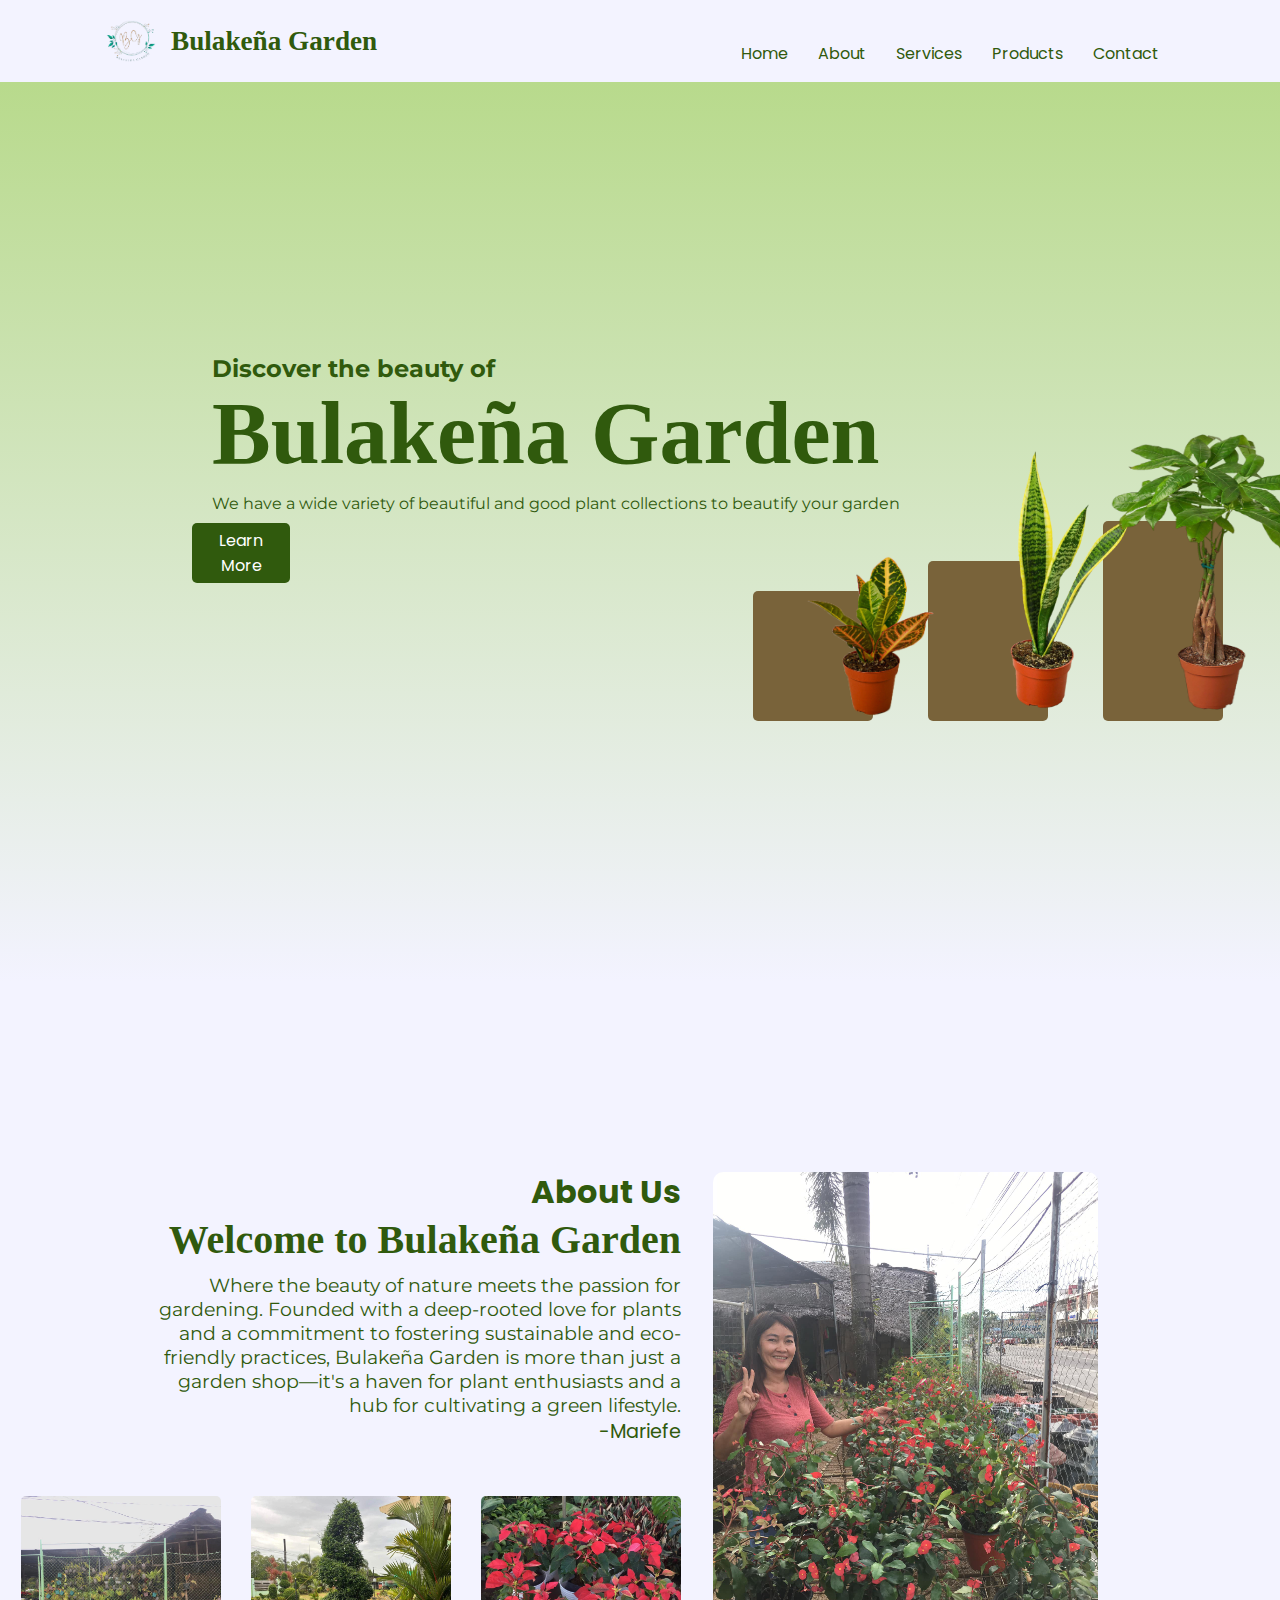
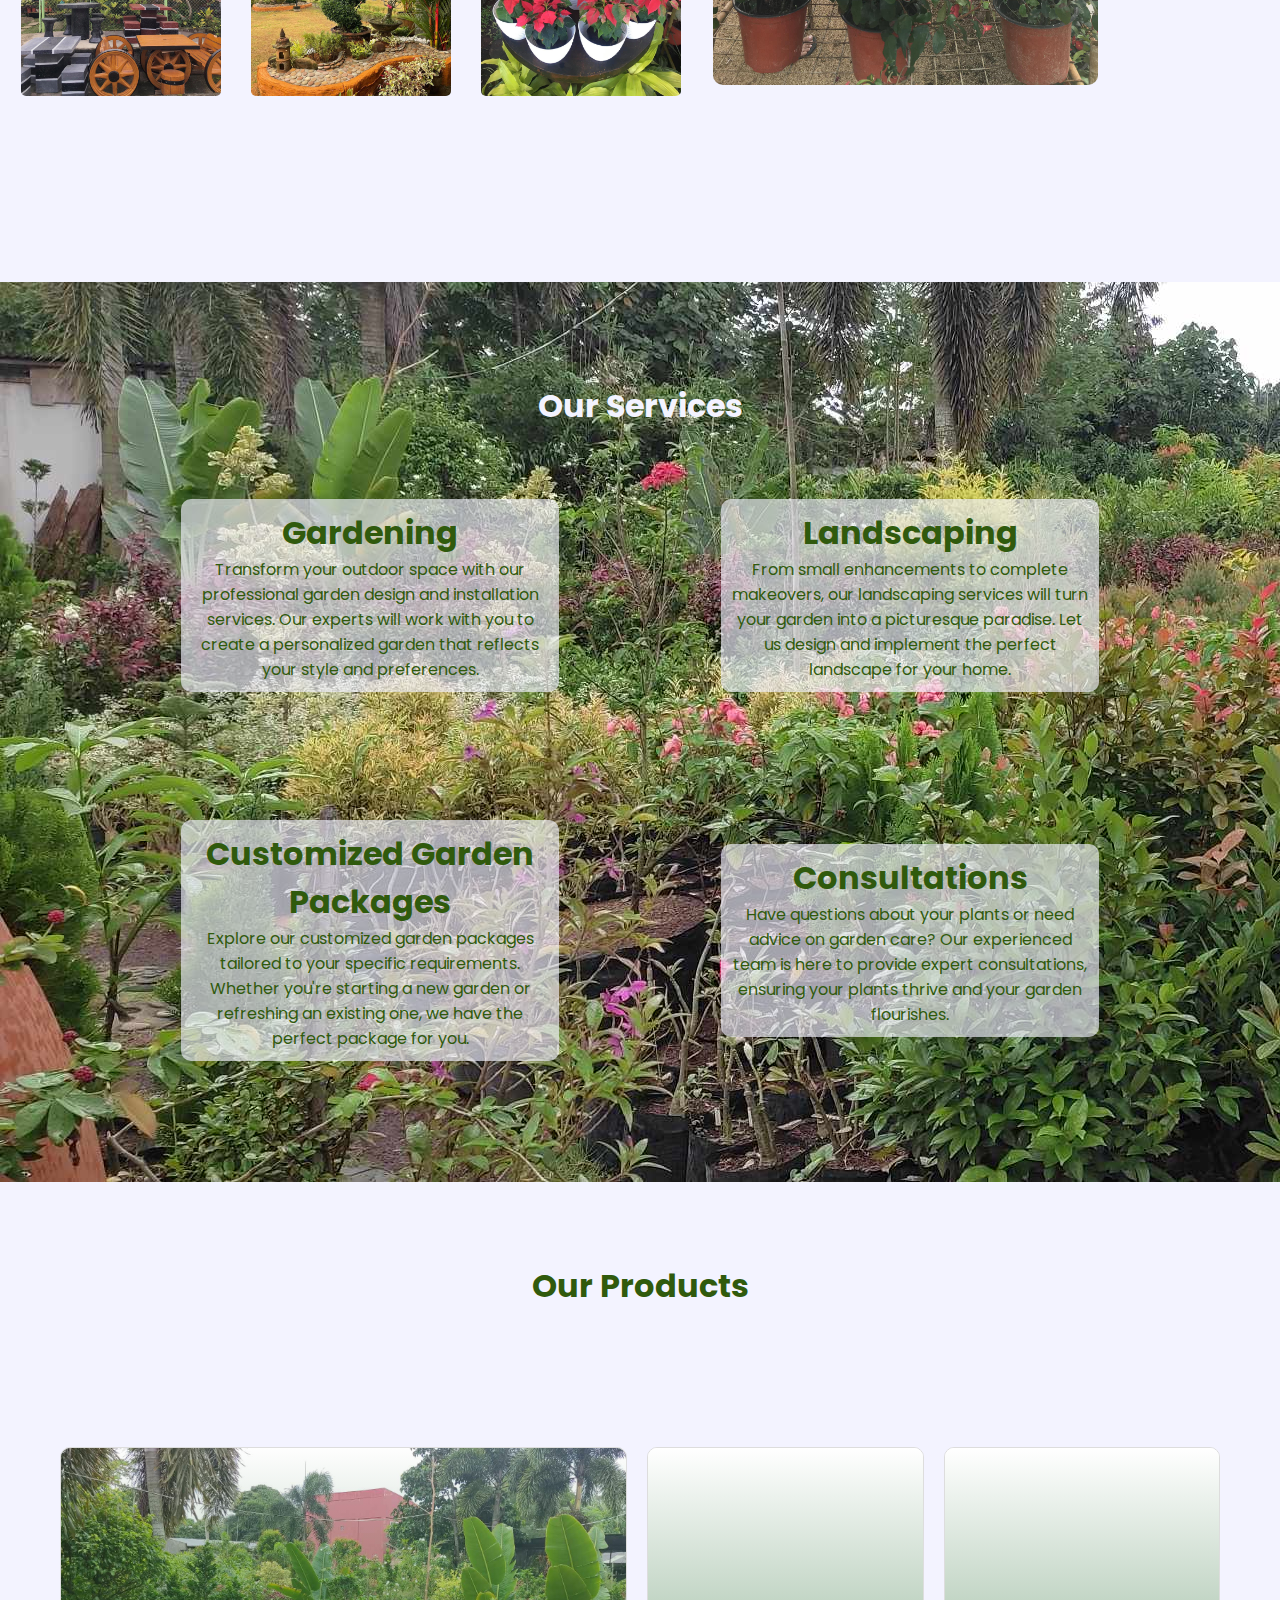
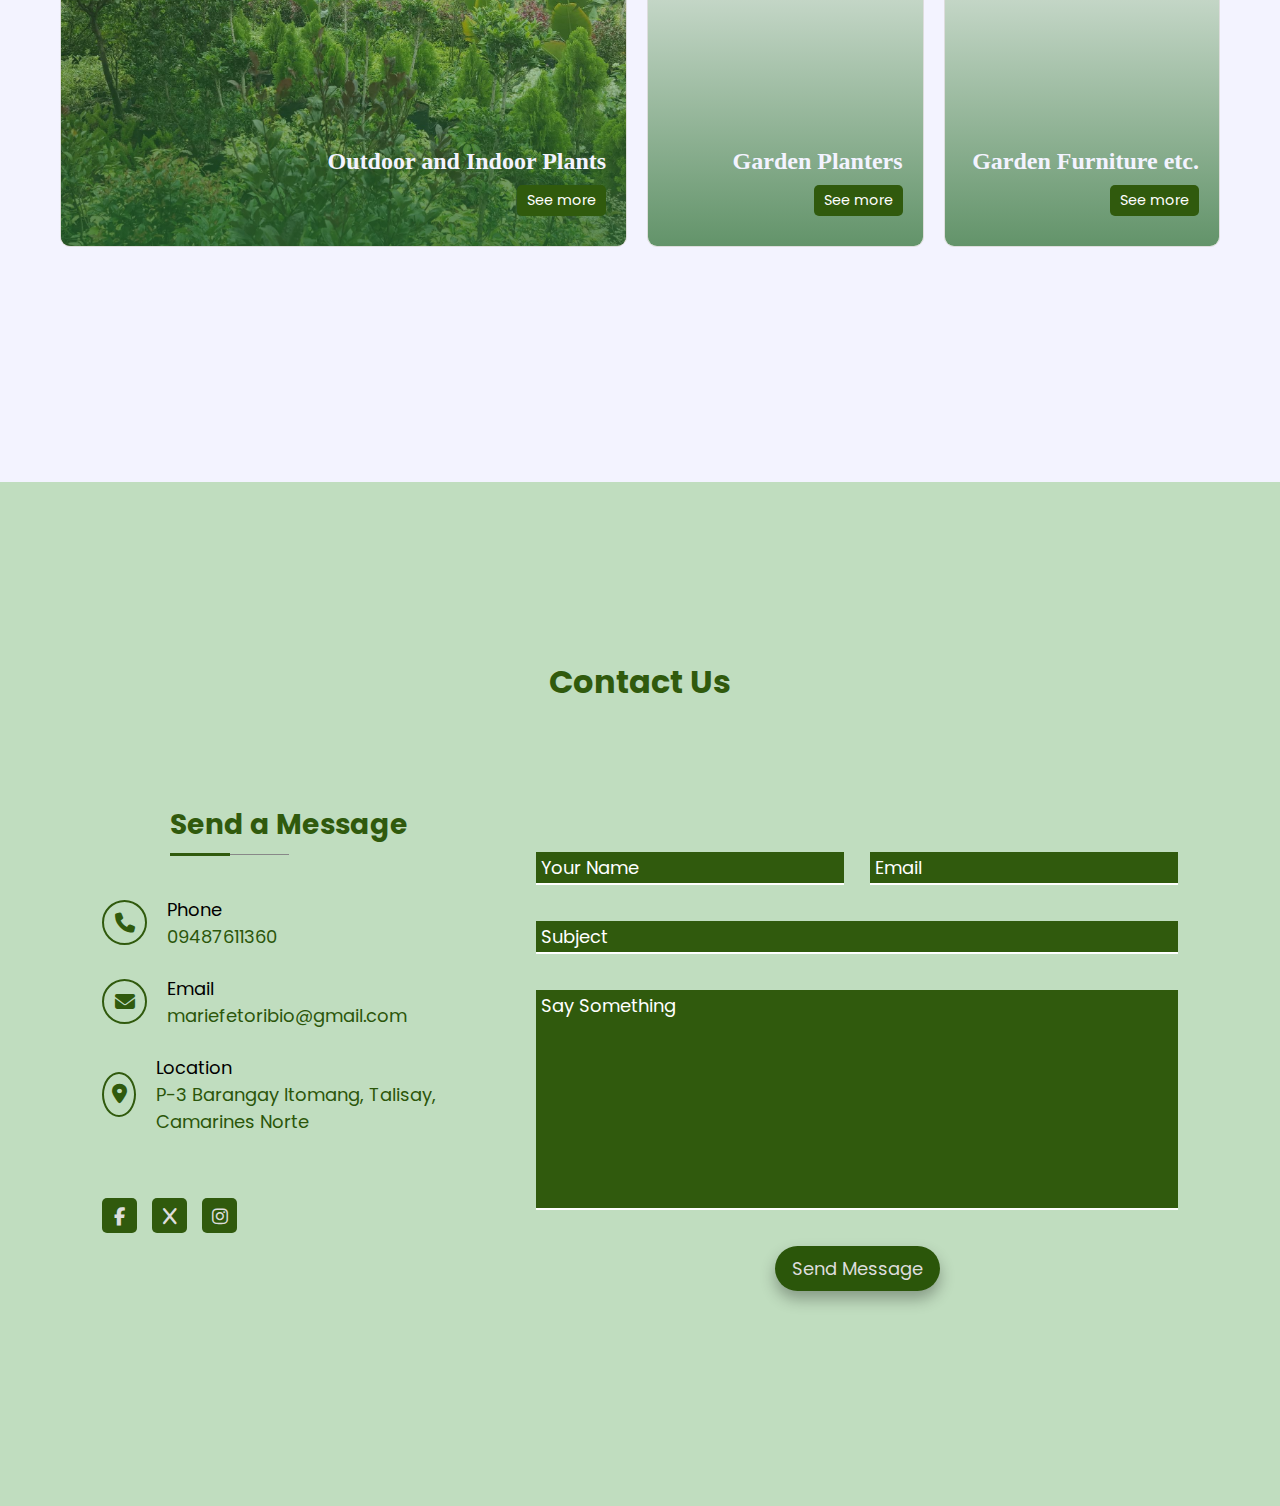
==== bulakena-garden/index.html @ 01ab7119 "first commit" ====
<!DOCTYPE html>
<html lang="en">

<head>
    <!-- Meta tags for character set and viewport -->
    <meta charset="UTF-8">
    <meta name="viewport" content="width=device-width, initial-scale=1.0">

    <!-- External stylesheets and fonts -->
    <link rel="stylesheet" href="mainstyles.css">
    <link rel="stylesheet" href="https://cdnjs.cloudflare.com/ajax/libs/font-awesome/6.1.1/css/all.min.css"/>
    <link href="https://fonts.googleapis.com/css2?family=Montserrat:wght@400;700&family=Roca+One&display=swap" rel="stylesheet">
    <link href="https://fonts.googleapis.com/css2?family=Poppins:ital,wght@0,100;0,200;0,400;0,500;0,600;0,800;1,900&display=swap" rel="stylesheet">

    <!-- Title of the webpage -->
    <title>Bulakeña Garden</title>
</head>

<body>
    <!-- Header section -->
    <header>
        <!-- Logo and business name -->
        <div class="logo">
            <img src="Images/logo.png" alt="Business Logo">
            <h1 class="business-name">Bulakeña Garden</h1>
        </div>
        
        <!-- Menu toggle button -->
        <div class="menu-toggle" onclick="toggleMenu()">
            <div class="bar"></div>
            <div class="bar"></div>
            <div class="bar"></div>
        </div>
        
        <!-- Navigation links -->
        <nav class="nav-links">
            <ul>
                <li><a href="#home">Home</a></li>
                <li><a href="#about">About</a></li>
                <li><a href="#services">Services</a></li>
                <li><a href="#products">Products</a></li>
                <li><a href="#contact">Contact</a></li>
            </ul>
        </nav>
    </header>

    <!-- Home section -->
    <section id="home" class="content-section">
        <!-- Content for the home section -->
        <div class="home-content-container">
            <!-- Left content with text and button -->
            <div class="left-content">
                <h2>Discover the beauty of</h2>
                <h1 class="big-text">Bulakeña Garden</h1>
                <p>We have a wide variety of beautiful and good plant collections to beautify your garden</p>
                <a href="#about" class="learn-more-button">Learn More</a>
            </div>
            
            <!-- Small squares and images -->
            <div class="small-squares">
                <div class="square square1"></div>
                <div class="square square2"></div>
                <div class="square square3"></div>
            </div>
            
            <!-- Images of plants -->
            <div class="home-images">
                <img src="Images/Croton.png" alt="Croton plant" class="croton-image">
                <img src="Images/Snake.png" alt="Snake plant" class="snake-image">
                <img src="Images/Money.png" alt="Money plant" class="money-image">
            </div>            
        </div>
    </section>

    <!-- About section -->
    <section id="about" class="content-section">
        <!-- Content for the about section -->
        <div class="about-content-container">
            <!-- Left content with text and images -->
            <div class="about-left">
                <h2>About Us</h2>
                <h1>Welcome to Bulakeña Garden</h1>
                <p>Where the beauty of nature meets the passion for gardening. Founded with a deep-rooted love for plants and a commitment to fostering sustainable and eco-friendly practices, Bulakeña Garden is more than just a garden shop—it's a haven for plant enthusiasts and a hub for cultivating a green lifestyle. <span style="display: block;">-Mariefe</span></p>
                <div class="bottom-left-images">
                    <img src="Images/aboutus1.jpg" alt="Image 1">
                    <img src="Images/aboutus2.jpg" alt="Image 2">
                    <img src="Images/aboutus3.jpg" alt="Image 3">
                </div>
            </div>
            
            <!-- Right content with owner's image -->
            <div class="about-right">
                <img src="Images/OwnerImg1.jpg" alt="Owners Picture">
            </div>
        </div>
    </section>

    <!-- Services section -->
    <section id="services" class="content-section">
        <!-- Background and services information -->
        <div class="services-bg">
            <h1 class="services-text-center">Our Services</h1>
            <div class="services-squares">
                <!-- Individual service squares with details -->
                <div class="square square1">
                    <h1>Gardening</h1>
                    <p>Transform your outdoor space with our professional garden design and installation services. Our experts will work with you to create a personalized garden that reflects your style and preferences.</p>
                </div>
                <div class="square square2">
                    <h1>Landscaping</h1>
                    <p>From small enhancements to complete makeovers, our landscaping services will turn your garden into a picturesque paradise. Let us design and implement the perfect landscape for your home.</p>
                </div>
                <div class="square square3">
                    <h1>Customized Garden Packages</h1>
                    <p>Explore our customized garden packages tailored to your specific requirements. Whether you're starting a new garden or refreshing an existing one, we have the perfect package for you.</p>
                </div>
                <div class="square square4">
                    <h1>Consultations</h1>
                    <p>Have questions about your plants or need advice on garden care? Our experienced team is here to provide expert consultations, ensuring your plants thrive and your garden flourishes.</p>
                </div>
            </div>
        </div>
    </section>

    <!-- Products section -->
    <section id="products" class="content-section">
        <!-- Title and product squares -->
        <h1 class="section-title">Our Products</h1>
        <div class="product-squares">
            <!-- Individual product squares with details -->
            <div class="product-square large-square">
                <div class="square-content custom-square-content" style="background-image: url('Images/productpreview1.jpg');">
                    <h3>Outdoor and Indoor Plants</h3>
                    <a href="products.html#outdoor-indoor-plants" class="see-more-button" target="_blank">See more</a>
                </div>
            </div>
            <div class="product-square small-square">
                <div class="square-content custom-square-content" style="background-image: url('Images/productpreview2.jpg');">
                    <h3>Garden Planters</h3>
                    <a href="products.html#garden-planters" class="see-more-button" target="_blank">See more</a>
                </div>
            </div>
            <div class="product-square small-square">
                <div class="square-content custom-square-content" style="background-image: url('Images/productpreview3.jpg');">
                    <h3>Garden Furniture etc.</h3>
                    <a href="products.html#garden-furnitures" class="see-more-button" target="_blank">See more</a>
                </div>
            </div>
        </div>
    </section>
    
    <!-- Contact section -->
    <section id="contact" class="content-section">
        <h1 class="section-title">Contact Us</h1>
        <!-- Contact information and form -->
        <div class="container">
            <main class="row">
                <!-- Left section with contact details -->
                <section class="col left">
                    <!-- Title for contact section -->
                    <div class="contactTitle">
                        <h2>Send a Message</h2>
                    </div>
                    
                    <!-- Contact information -->
                    <div class="contactInfo">
                        <!-- Phone information -->
                        <div class="iconGroup">
                            <div class="icon">
                                <i class="fa-solid fa-phone"></i>
                            </div>
                            <div class="details">
                                <span>Phone</span>
                                <span>09487611360</span>
                            </div>
                        </div>
                        
                        <!-- Email information -->
                        <div class="iconGroup">
                            <div class="icon">
                                <i class="fa-solid fa-envelope"></i>
                            </div>
                            <div class="details">
                                <span>Email</span>
                                <span>mariefetoribio@gmail.com</span>
                            </div>
                        </div>
                        
                        <!-- Location information -->
                        <div class="iconGroup">
                            <div class="icon">
                                <i class="fa-solid fa-location-dot"></i>
                            </div>
                            <div class="details">
                                <span>Location</span>
                                <span>P-3 Barangay Itomang, Talisay, Camarines Norte </span>
                            </div>
                        </div>
                    </div>
                    
                    <!-- Social media links -->
                    <div class="socialMedia">
                        <a href="https://www.facebook.com/BulkenaGarden" target="_blank"><i class="fa-brands fa-facebook-f"></i></a>
                        <a href="#"><i class="fa-brands fa-x"></i></a>
                        <a href="#"><i class="fa-brands fa-instagram"></i></a>
                    </div>
                </section>

                <!-- Right section with contact form -->
                <section class="col right">
                    <!-- Form for sending a message -->
                    <form class="messageForm">
                        <!-- Input fields for name, email, subject, and message -->
                        <div class="inputGroup halfWidth">
                            <input type="text" name="" required="required">
                            <label>Your Name</label>
                        </div>
                        <div class="inputGroup halfWidth">
                            <input type="email" name="" required="required">
                            <label>Email</label>
                        </div>
                        <div class="inputGroup fullWidth">
                            <input type="text" name="" required="required">
                            <label>Subject</label>
                        </div>
                        <div class="inputGroup fullWidth">
                            <textarea required="required"></textarea>
                            <label>Say Something</label>
                        </div>
                        
                        <!-- Button to send the message -->
                        <div class="inputGroup fullWidth">
                            <button>Send Message</button>
                        </div>
                    </form>
                </section>
            </main>
        </div>
    </section>

    <!-- Button to scroll back to the top -->
    <button id="goTopBtn" onclick="goToTop()">Back to Top</button>
    
    <!-- Script for custom JavaScript -->
    <script src="myjava.js"></script>
</body>

</html>
---- bulakena-garden/mainstyles.css ----
/* General styles for the entire website */
body {
    margin: 0;
    padding: 0;
    font-family: 'Montserrat', sans-serif;
    background-color: #C0DDBF;
}

header {
    background-color: #F3F3FF;
    color: #305A0D;
    padding: 1em;
    display: flex;
    justify-content: space-between;
    align-items: flex-end;
    box-shadow: 0 2px 5px rgba(0, 0, 0, 0.1);
}

.logo {
    display: flex;
    align-items: center;
}

.logo img {
    max-width: 50px;
    margin-right: 10px;
    margin-left: 90px;
}

.business-name {
    font-family: 'Roca One';
    font-size: 1.7em;
    margin: 5px;
}

.nav-links {
    flex-grow: 1;
    text-align: right;
}

nav ul {
    list-style: none;
    font-size: 1em;
    display: flex;
    justify-content: right;
    margin-right: 90px;
}




nav a {
    text-decoration: none;
    color: #305A0D;
    margin: 0 15px;
    transition: all 0.3s ease;
}

nav a:hover {
    font-weight: bold;
    color: #1D3F08;
}




.menu-toggle {
    display: none;
    cursor: pointer;
}

.bar {
    width: 30px;
    height: 3px;
    background-color: #305A0D;
    margin: 6px 0;
    transition: 0.4s;
}



.content {
    display: flex;
    justify-content: space-between;
    padding: 20%;
}

.left-content {
    margin-left: 15%;
    margin-top: 0%;
    margin-bottom: 10%;
}

.content-section {
    height: 100vh;
    display: flex;
    flex-direction: column;
    justify-content: center;
    text-align: center;
}

.content-section h3 {
    margin-bottom: 20px;
}





#goTopBtn {
    display: none;
    position: fixed;
    bottom: 20px;
    right: 20px;
    background-color: #305A0D;
    color: #fff;
    border: none;
    padding: 10px 20px;
    border-radius: 5px;
    cursor: pointer;
}

#goTopBtn:hover {
    background-color: #2b4f0c;
}


/* Home section styles */
#home {
    background: linear-gradient(180deg, rgb(184, 218, 140), #F3F3FF);
}

#home h2,
#home h1,
#home p {
    margin-left: 20px; 
    text-align: left;
}

#home h2 {
    font-family: 'Montserrat', sans-serif;
    font-size: 1.5em;
    color: #305A0D;
    margin-bottom: 0;
}

#home h1 {
    font-family: 'Roca One';
    font-size: 5.5em;
    font-weight: bold;
    color: #305A0D;
    margin-top: 0;
}

#home p {
    margin-top: 10px;
    font-family: 'Montserrat', sans-serif;
    font-size: 1em;
    color: #305A0D;
}



.learn-more-button {
    display: inline-block;
    margin-top: 10px; 
    margin-left: 0px;
    margin-right: 990px;
    padding: 5px 15px;
    background-color: #305A0D;
    color: #fff;
    text-decoration: none;
    border-radius: 5px;
    transition: background-color 0.3s ease;
}

#home .small-squares {
    right: 50px;
    margin-top: -200px;
    margin-bottom: 0px;
    position: absolute;
    display: flex;
}

#home .square {
    background-color: #79633A;
    border-radius: 5px;
    width: 120px;
}

#home .square1 {
    height: 130px;
    margin-right: 50px;
    margin-top: 80px; 
    background-size: cover;
}

#home .square2 {
    height: 160px;
    margin-right: 50px;
    margin-top: 50px; 
    background-size: cover;
}

#home .square3 {
    height: 200px;
    margin-right: 7px;
    margin-top: 10px; 
    background-size: cover;
}


#home .croton-image {
    width: 180px;
    height: 180px;
    position: absolute;
    top: -165px;
    left: 785px;
    z-index: 2;
}

#home .snake-image {
    width: 280px;
    height: 280px;
    position: absolute;
    top: -270px;
    left: 910px;
    z-index: 3;
}

#home .money-image {
    width: 210px;
    height: 310px;
    position: absolute;
    top: -300px;
    left: 1110px;
    z-index: 4;
}

#home .custom-image {
    width: 100px;
    height: 100px;
    position: absolute;
    top: 140px;
    left: 60px;
    z-index: 1;
}

#home .home-images {
    position: relative;
    display: flex;
    justify-content: space-around;
    margin-top: 5px;
}


/* About section styles */
#about {
    background-color: #F3F3FF;
}

.about-content-container {
    display: flex;
    justify-content: space-between;
    align-items: center;
    padding: 50px;
}

.about-left {
    width: 45%;
    text-align: right;
    margin-left: 100px;
}

.about-left h2 {
    font-size: 2em;
    color: #305A0D;
}

.about-left h1 {
    font-family: 'Roca One';
    font-size: 2.5em;
    font-weight: bold;
    color: #305A0D;
    margin-top: 0;
    margin-bottom: 10px;
}

.about-left p {
    font-family: 'Montserrat', sans-serif;
    font-size: 1.2em;
    color: #305A0D;
    margin-top: 0;
}

.bottom-left-images {
    display: flex;
    justify-content: flex-end;
    margin-top: 50px;
}

.bottom-left-images img {
    width: 200px;
    margin-left: 30px;
    border-radius: 5px;
}

.about-right {
    width: 50%;
}

.about-right img {
    width: 70%;
    max-width: 100%;
    margin-right: 100px;
    border-radius: 10px;
}


/* Services section styles */
#services {
    position: relative;
    overflow: hidden;
}

.services-bg {
    position: absolute;
    top: 0;
    left: 0;
    width: 100%;
    height: 100%;
    background-image: url('Images/Servicesbg.jpg');
    background-size: cover;
    opacity: 1em;
}

.services-text-center {
    text-align: center;
    position: relative;
    font-size: 2em;
    color: #F3F3FF;
    margin-top: 100px;
    margin-bottom: -200px;
    z-index: 1;
}

.services-squares {
    display: flex;
    flex-wrap: wrap;
    margin-top: 100px;
    justify-content: space-around;
    align-items: center;
    height: 100%;
    padding: 100px;
}

.square {
    width: 35%;
    background-color: rgba(243, 243, 255, 0.65);
    padding: 10px;
    border-radius: 10px;
    margin: 5px;
}

.square1 {
    margin-top: 10px;
    margin-bottom: 5px;
}

.square2 {
    margin-top: 10px;
    margin-bottom: 5px;
}

.square3 {
    margin-top: 5px;
    margin-bottom: 10px;
}

.square4 {
    margin-top: 5px;
    margin-bottom: 10px;
}


/* Products section styles */
#products {
    position: relative;
    background-color: #F3F3FF;
    text-align: center;
    padding: 50px;
}

#products .section-title {
    font-size: 2em;
    color: #305A0D;
    margin-top: 80px;
    position: absolute;
    top: 0;
    left: 50%;
    transform: translateX(-50%);
}

.product-squares {
    display: flex;
    justify-content: space-between;
    margin-top: 30px;
}

.product-square {
    border-radius: 10px;    
    position: relative;
    width: calc(30% - 10px);
    height: calc(40% - 20px);
    margin: 0 10px;
    background-color: #ffffff;
    border: 1px solid #ddd;
    overflow: hidden;
    z-index: 1;
}

.square-content::before {
    content: "";
    position: absolute;
    top: 0;
    right: 0;
    bottom: 0;
    left: 0;
    background: linear-gradient(to top, rgba(37, 105, 47, 0.719), rgba(231, 236, 232, 0));
    z-index: 2;
}

.large-square {
    width: calc(66.66% - 20px);
    height: 400px;
}

.small-square {
    width: calc(33.33% - 20px);
    height: 400px;
}

.square-content {
    position: absolute;
    bottom: 0;
    right: 0;
    left: 0;
    top: 0;
    padding: 20px;
    background-color: rgba(255, 255, 255, 0.9);
    text-align: right;
    box-sizing: border-box;
    background-size: cover;
    background-position: center;
}

.square-content h3 {
    font-family: 'Roca One';
    font-size: 1.5em;
    margin-top: 280px;
    margin-bottom: 10px;
    color: #F3F3FF;
    position: relative;
    z-index: 3;
}

.square-content .see-more-button {
    display: inline-block;
    font-size: .9em;
    padding: 5px 10px;
    background-color: #305A0D;
    color: #fff;
    text-decoration: none;
    border-radius: 5px;
    transition: background-color 0.3s ease;
    position: relative;
    z-index: 3;
}

.square-content .see-more-button:hover {
    background-color: #2b4f0c;
}


/* Contact section styles */
#contact .section-title {
    text-align: center;
    font-size: 2em;
    color: #305A0D;
    margin-left: 50%;
    margin-top: 300px;
    margin-bottom: -100px;
    transform: translateX(-50%);
}
.contact-container {
    margin-left: 100px;
    text-align: left;
    position: absolute;
}

.contact-title {
    text-align: center;
    font-size: 36px;
    font-weight: bold;
    color: #333; 
    position: absolute;
    bottom: 650px;
    right: 100px;
}

.contact-card {
    width: 100%; 
    max-width: 600px; 
    margin: 0 200px; 
    background-color: #fff; 
    padding: 20px;
    border-radius: 8px;
    box-shadow: 0 0 10px rgba(0, 0, 0, 0.1);
}

.contact-form {
    text-align: left; 
}

.contact-form h3 {
    font-size: 24px;
    margin-bottom: 16px;
}

.form-group {
    margin-bottom: 16px;
}

.contact-form label {
    display: block;
    margin-bottom: 8px;
    font-weight: bold;
}

.contact-form input,
.contact-form textarea {
    width: calc(100% - 16px); 
    padding: 8px;
    margin-bottom: 16px;
    border: 1px solid #ccc;
    border-radius: 4px;
    box-sizing: border-box;
}

.contact-form button {
    background-color: #305A0D;
    color: #fff;
    padding: 10px 40px;
    border: none;
    border-radius: 4px;
    cursor: pointer;
}

.contact-form button:hover {
    background-color: #305A0D;
}


*{
	margin: 0;
	padding: 0;
	box-sizing: border-box;
	font-family: 'Poppins', sans-serif;
}
body{
	width: 100%;
	min-height: 100vh;
	background-color: #C0DDBF;
	color: #305A0D;
}
.container{
	width: 100%;
	min-height: 100vh;
	display: flex;
	justify-content: center;
	align-items: center;
	padding: 30px 8%;
}
.container .row{
	display: flex;
	justify-content: space-between;
	width: 100%;
	max-width: 1100px;
}
.row section.col{
	display: flex;
	flex-direction: column;
}
.row section.left{
	flex-basis: 35%;
	min-width: 320px;
	margin-right: 60px;
}
.row section.right{
	flex-basis: 60%;
}
section.left .contactTitle h2{
	position: relative;
	font-size: 28px;
	color: #305A0D;
	display: inline-block;
	margin-bottom: 25px;
}
section.left .contactTitle h2::before{
	content: '';
	position: absolute;
	width: 50%;
	height: 1px;
	background-color: #888;
	top: 120%;
	left: 0;
}
section.left .contactTitle h2::after{
	content: '';
	position: absolute;
	width: 25%;
	height: 3px;
	background-color: #305A0D;
	top: calc(120% - 1px);
	left: 0;
}
section.left .contactTitle p{
	font-size: 17px;
	color: #305A0D;
	letter-spacing: 1px;
	line-height: 1.2;
	padding-bottom: 22px;
}
section.left .contactInfo{
	margin-bottom: 16px;
}
.contactInfo .iconGroup{
	display: flex;
	align-items: center;
	margin: 25px 0px;
}
.iconGroup .icon{
	width: 45px;
	height: 45px;
	border: 2px solid #305A0D;
	border-radius: 50%;
	margin-right: 20px;
	position: relative;
}
.iconGroup .icon i{
	font-size: 20px;
	color: #305A0D;
	position: absolute;
	top: 50%;
	left: 50%;
	transform: translate(-50%, -50%);
}
.iconGroup .details span{
	display: block;
	color: #2B560A;
	font-size: 18px;
    text-align: left;
}
.iconGroup .details span:nth-child(1){
	color: black;
    text-align: left;
}
section.left .socialMedia{
	display: flex;
	justify-content: flex-start;
	align-items: center;
	flex-wrap: wrap;
	margin: 22px 0px 20px;
}
.socialMedia a{
	width: 35px;
	height: 35px;
	text-decoration: none;
	text-align: center;
	margin-right: 15px;
	border-radius: 5px;
	background-color: #305A0D;
	transition: 0.4s;
}
.socialMedia a i{
	color: #ddd;
	font-size: 18px;
	line-height: 35px;
	border: 1px solid transparent;
	transition-delay: 0.4s;
}
.socialMedia a:hover{
	transform: translateY(-5px);
	background-color: white;
	color: #305A0D;
	border: 1px solid #305A0D;
}
.socialMedia a:hover i{
	color: #305A0D;
}

/**/

.row section.right .messageForm{
	display: flex;
	justify-content: space-between;
	flex-wrap: wrap;
	padding-top: 30px;
}
.row section.right .inputGroup{
	margin: 18px 0px;
	position: relative;
}
.messageForm .halfWidth{
	flex-basis: 48%;
}
.messageForm .fullWidth{
	flex-basis: 100%;
}
.messageForm input, .messageForm textarea{
	width: 100%;
	font-size: 18px;
	padding: 2px 0px;
	background-color: #305A0D;
	color: white;
	border: none;
	border-bottom: 2px solid white;
	outline: none;
}
.messageForm textarea{
	resize: none;
	height: 220px;
	display: block;
}
textarea::-webkit-scrollbar{
	width: 5px;
}
textarea::-webkit-scrollbar-track{
	background-color: black;
	border-radius: 15px;
}
textarea::-webkit-scrollbar-thumb{
	background-color: black;
	border-radius: 15px;
}
.inputGroup label{
	position: absolute;
	left: 0;
    margin-left: 5px;
	bottom: 4px;
	color: white;
	font-size: 18px;
	transition: 0.4s;
	pointer-events: none;
}
.inputGroup:nth-child(4) label{
	top: 2px;
}
.inputGroup input:focus ~ label, .inputGroup textarea:focus ~ label,
.inputGroup input:valid ~ label, .inputGroup textarea:valid ~ label
{
	transform: translateY(-30px);
	font-size: 16px;
}
.inputGroup button{
	padding: 8px 16px;
	font-size: 18px;
	background-color: #2B560A;
	color: #ddd;
	border: 1px solid transparent;
	border-radius: 25px;
	outline: none;
	cursor: pointer;
	box-shadow: 0px 8px 15px rgba(0, 0, 0, 0.3);
	transition: 0.4s;
}
.inputGroup button:hover{
	background-color: white;
	color: #2B560A;
	box-shadow: 0px 0px 15px rgba(0, 0, 0, 0.3);
	border: 1px solid #2B560A;
}
@media(max-width: 1100px){
	.messageForm .halfWidth{
		flex-basis: 100%;
	}
}
@media(max-width: 900px){
	.container .row{
		flex-wrap: wrap;
	}
	.row section.left, .row section.right{
		flex-basis: 100%;
		margin: 0px;
	}
}
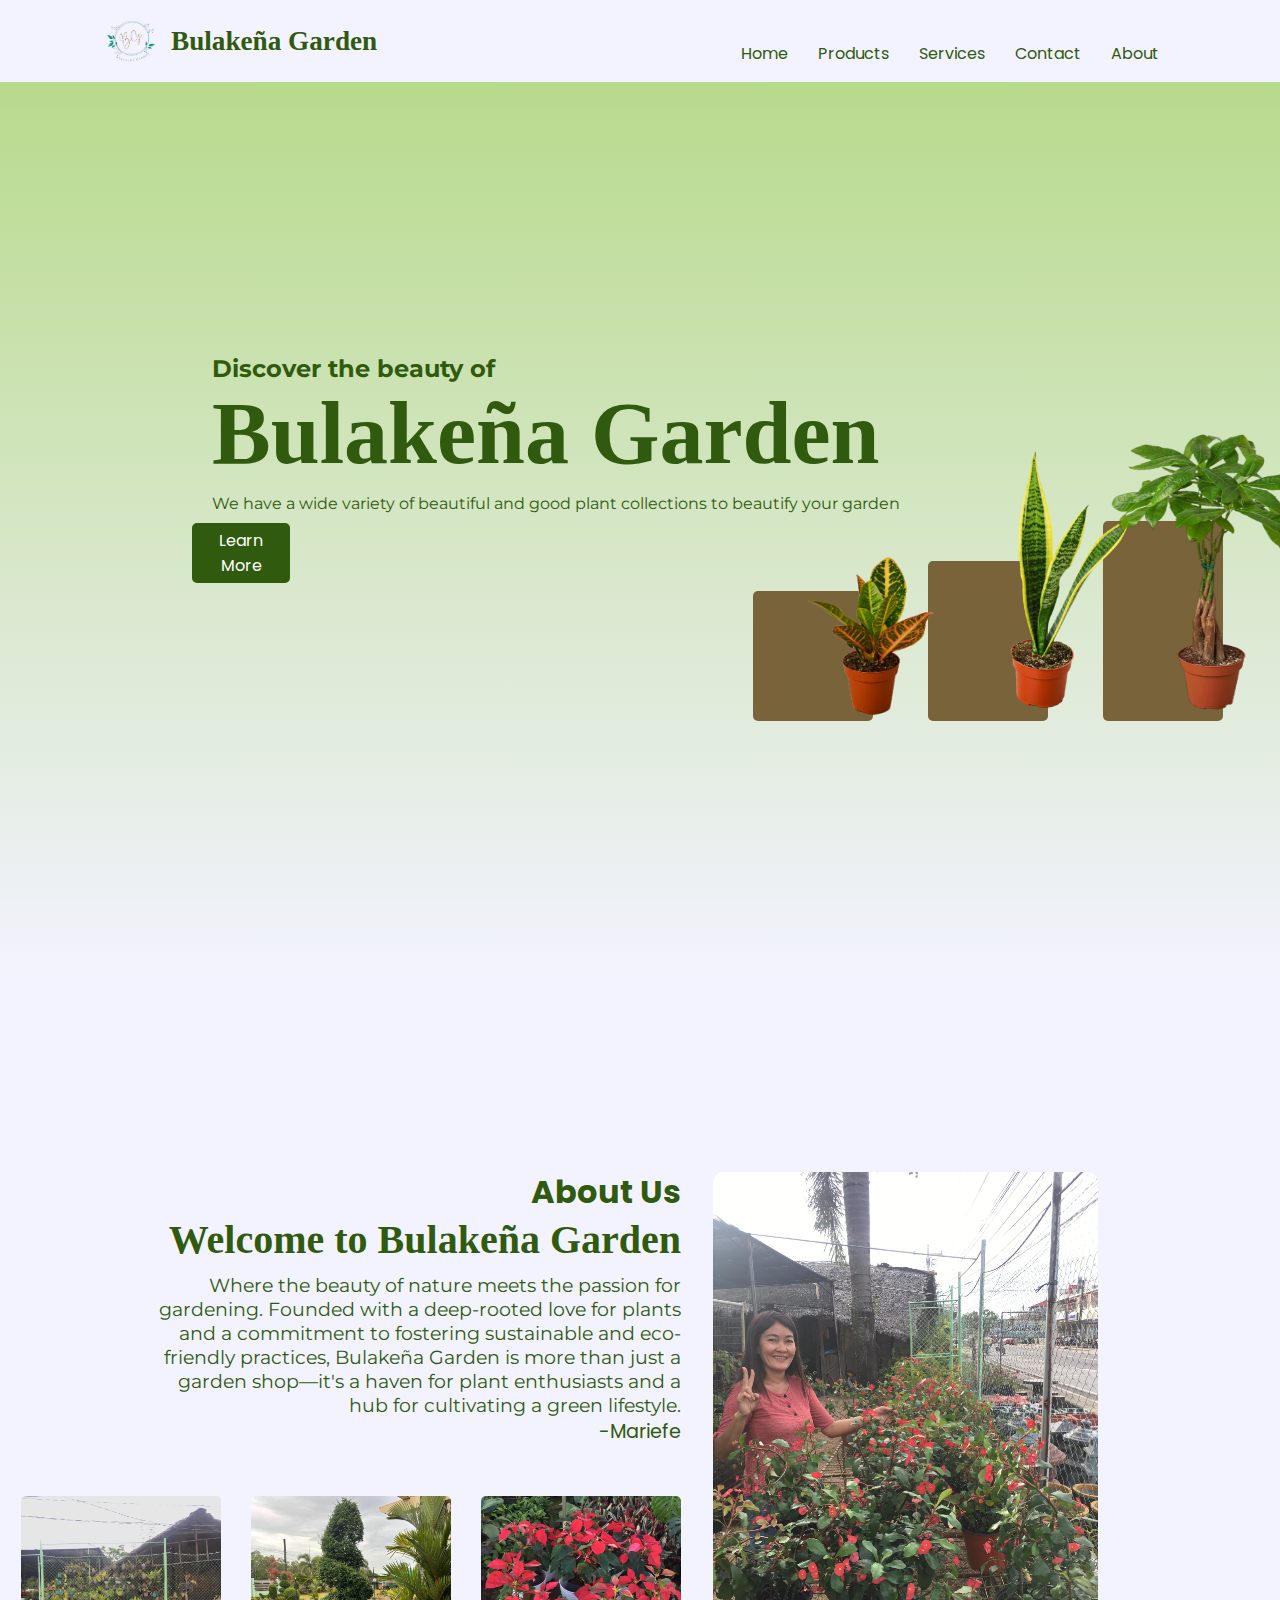
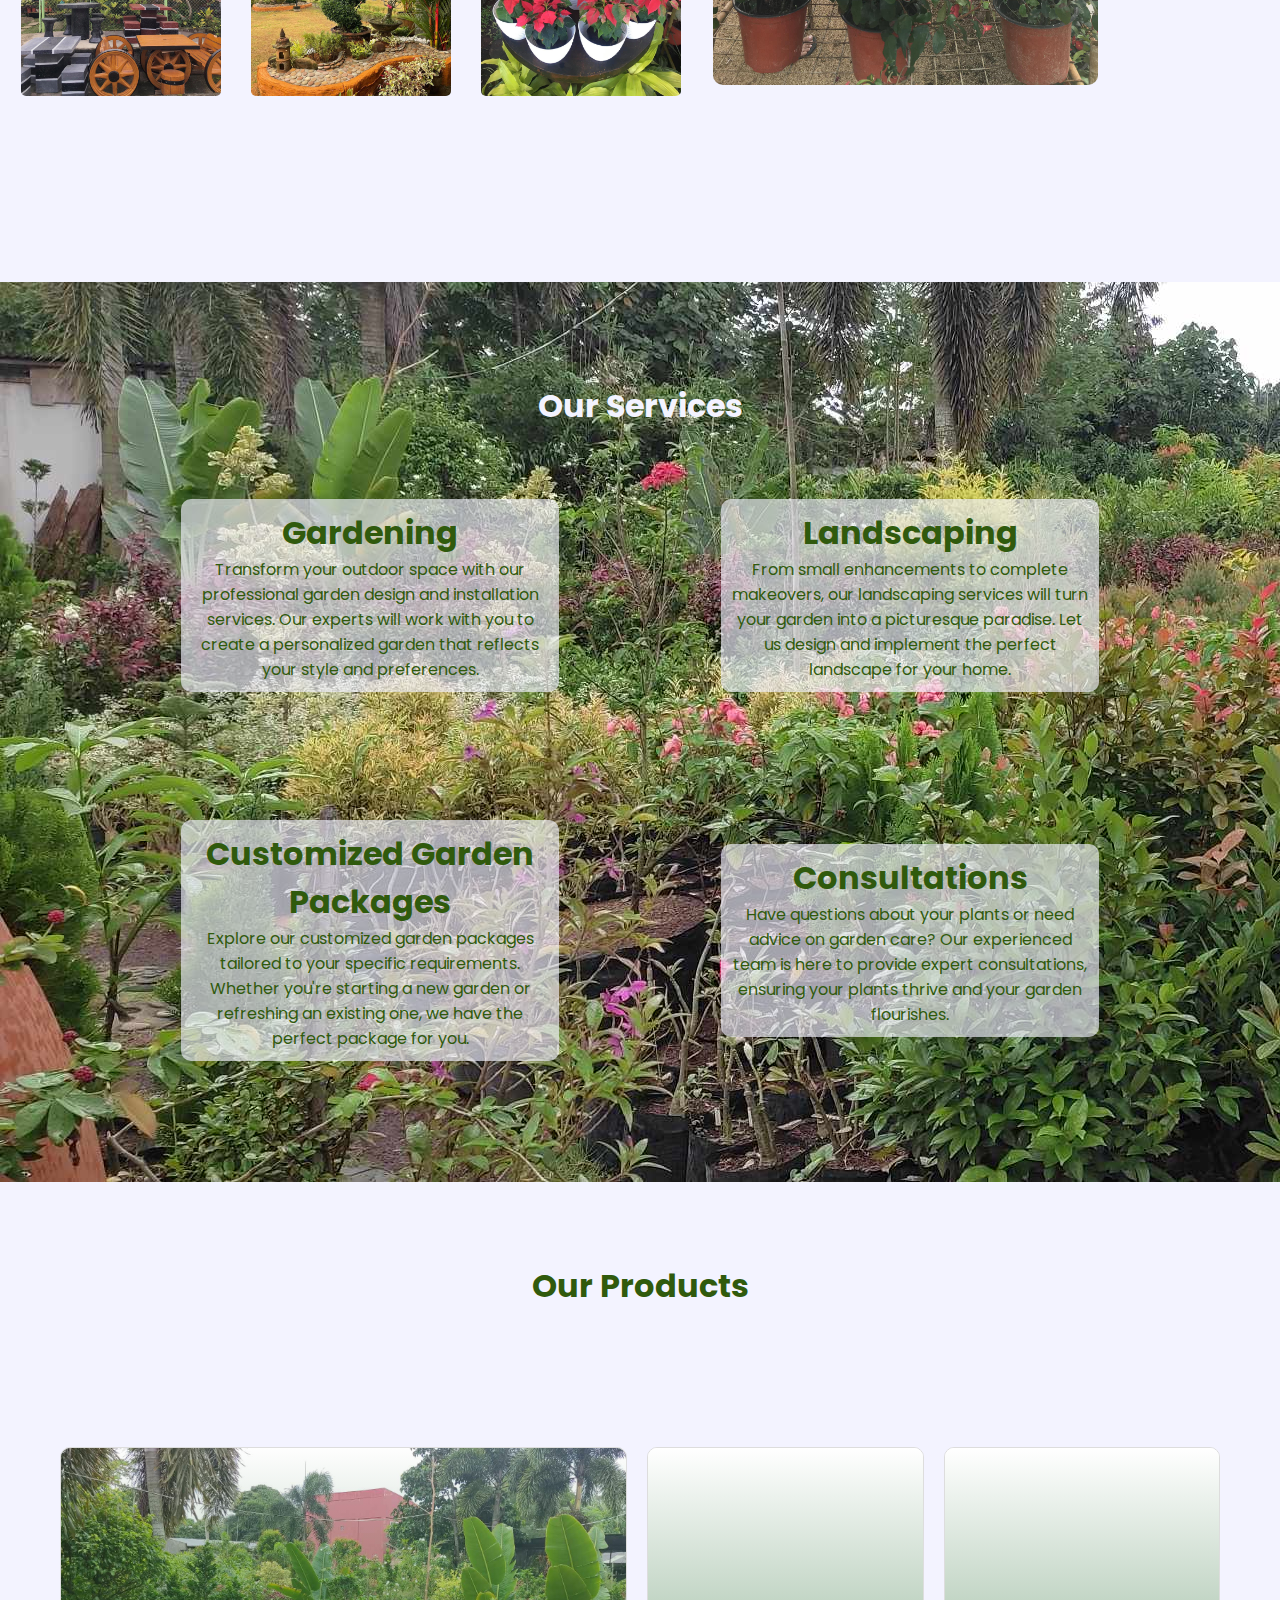
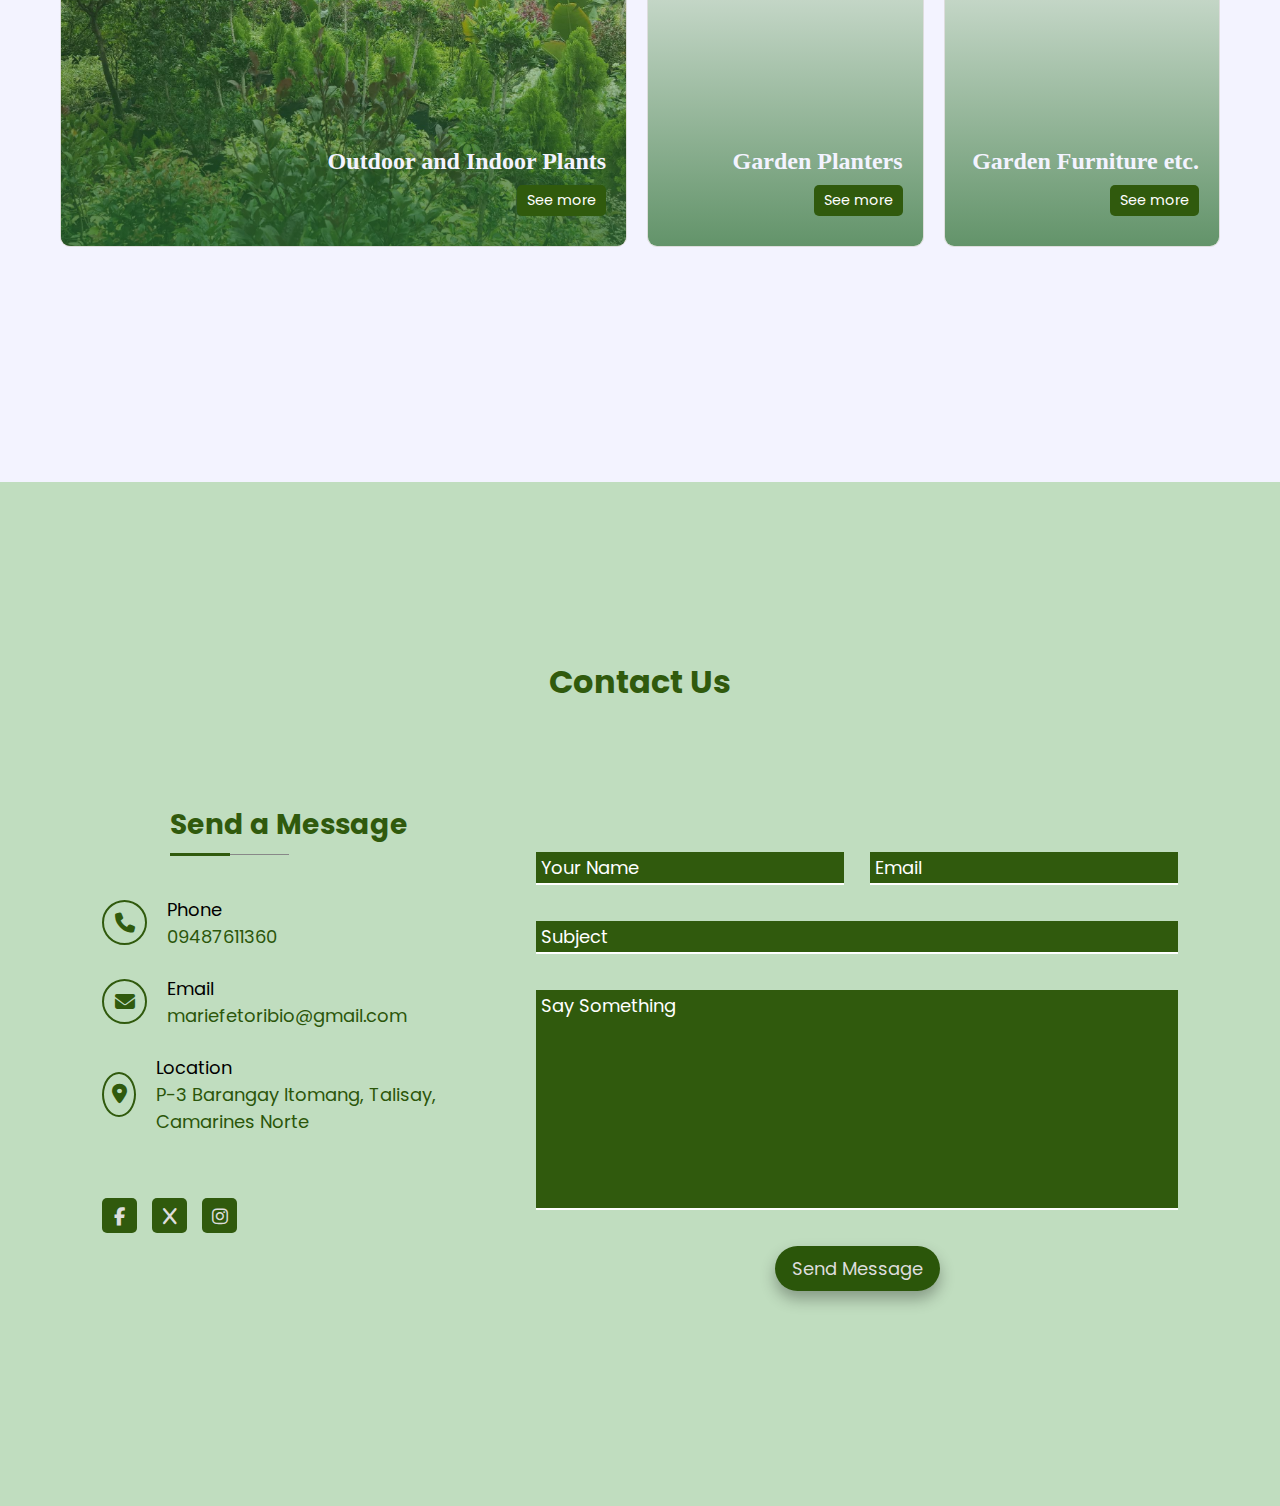
==== commit 865a6b0b: "change order of nav links and add readme" ====
--- a/bulakena-garden/index.html
+++ b/bulakena-garden/index.html
@@ -36,10 +36,10 @@
         <nav class="nav-links">
             <ul>
                 <li><a href="#home">Home</a></li>
+                <li><a href="#product">Products</a></li>
+                <li><a href="#services">Services</a></li>
+                <li><a href="#contact">Contact</a></li>
                 <li><a href="#about">About</a></li>
-                <li><a href="#services">Services</a></li>
-                <li><a href="#products">Products</a></li>
-                <li><a href="#contact">Contact</a></li>
             </ul>
         </nav>
     </header>
